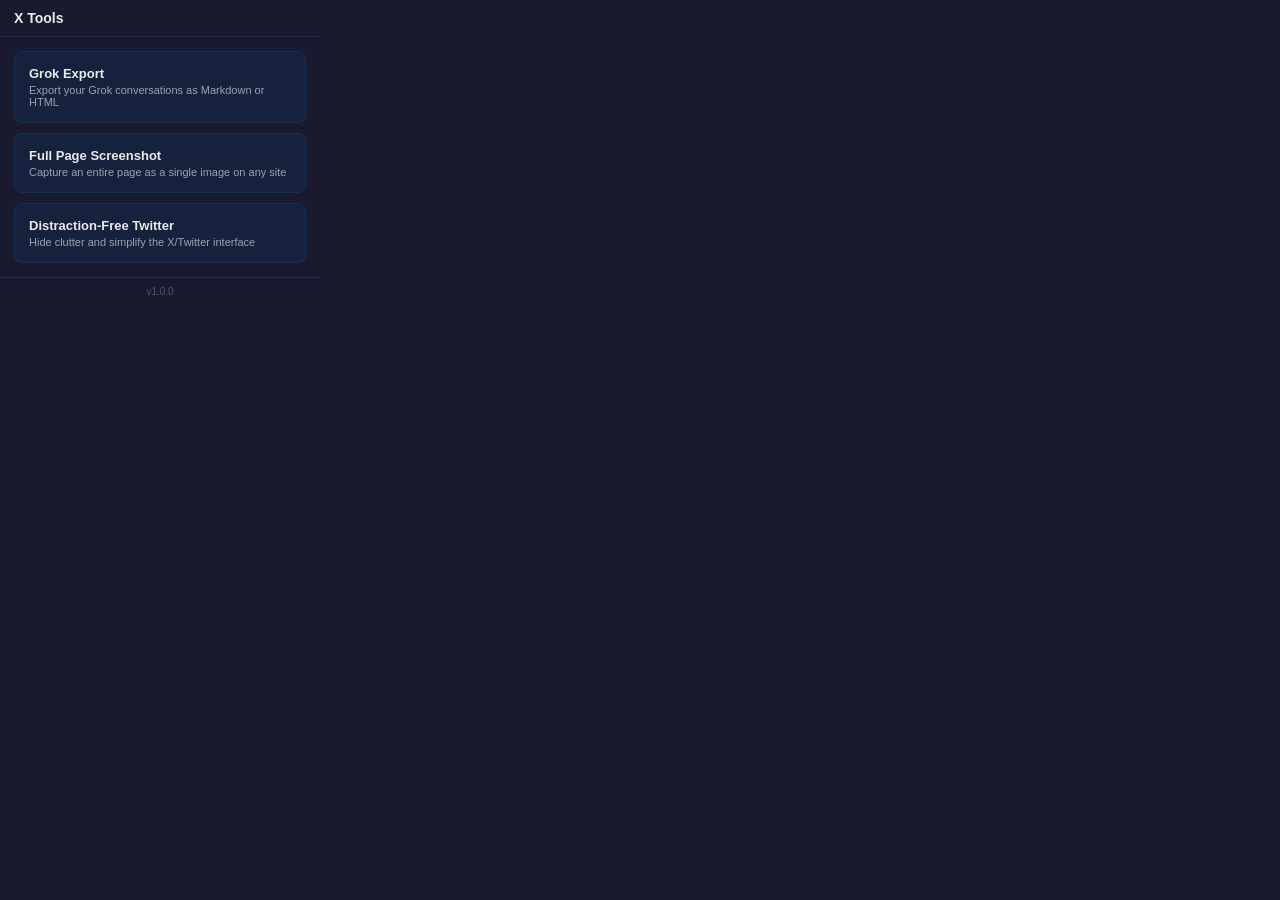
==== popup.html @ 4cca1361 "Redesign Grok export: queue-based multi-conversation batch export - Grok export now accumulates conv" ====
<!DOCTYPE html>
<html>
  <head>
    <meta charset="utf-8" />
    <style>
      * { box-sizing: border-box; margin: 0; padding: 0; }
      body {
        width: 320px;
        font-family: -apple-system, BlinkMacSystemFont, "Segoe UI", Roboto, sans-serif;
        background: #1a1a2e;
        color: #eaeaea;
        font-size: 13px;
      }
      .page { display: none; }
      .page.active { display: block; }

      .topbar {
        display: flex; align-items: center; gap: 8px;
        padding: 10px 14px;
        border-bottom: 1px solid #0f3460;
      }
      .back-btn {
        background: none; border: none; color: #a0a0b0; cursor: pointer;
        font-size: 16px; padding: 2px 6px; border-radius: 4px;
      }
      .back-btn:hover { color: #eaeaea; background: #16213e; }
      .topbar h1 { font-size: 14px; font-weight: 600; }

      .home-cards {
        padding: 14px;
        display: flex; flex-direction: column; gap: 10px;
      }
      .home-card {
        background: #16213e;
        border: 1px solid #0f3460;
        border-radius: 8px;
        padding: 14px;
        cursor: pointer;
        transition: border-color 0.15s;
      }
      .home-card:hover { border-color: #e94560; }
      .home-card h2 { font-size: 13px; font-weight: 600; margin-bottom: 3px; }
      .home-card p { font-size: 11px; color: #a0a0b0; }

      .status {
        padding: 10px 14px;
        font-size: 12px;
        color: #a0a0b0;
        display: flex; align-items: center; gap: 6px;
      }
      .dot { width: 6px; height: 6px; border-radius: 50%; flex-shrink: 0; }
      .dot.active { background: #22c55e; }
      .dot.inactive { background: #ef4444; }

      .actions {
        padding: 10px 14px;
        display: flex; flex-direction: column; gap: 8px;
      }
      .btn {
        padding: 10px 14px;
        border-radius: 6px;
        border: none;
        cursor: pointer;
        font-size: 13px;
        font-family: inherit;
        transition: all 0.15s ease;
        text-align: left;
      }
      .btn:disabled { opacity: 0.5; cursor: not-allowed; }
      .btn-primary { background: #e94560; color: #fff; }
      .btn-primary:hover:not(:disabled) { background: #d63a52; }
      .btn-secondary { background: #16213e; color: #eaeaea; border: 1px solid #0f3460; }
      .btn-secondary:hover:not(:disabled) { background: #0f3460; }
      .btn-danger { background: #7f1d1d; color: #fca5a5; border: 1px solid #991b1b; }
      .btn-danger:hover:not(:disabled) { background: #991b1b; }
      .btn-debug { background: transparent; color: #a0a0b0; border: 1px solid #333; font-size: 11px; padding: 6px 14px; }

      .progress {
        padding: 8px 14px;
        font-size: 11px;
        color: #a0a0b0;
        display: none;
      }
      .progress-bar {
        width: 100%;
        height: 3px;
        background: #0f3460;
        border-radius: 2px;
        margin-top: 6px;
        overflow: hidden;
      }
      .progress-fill {
        height: 100%;
        background: #e94560;
        border-radius: 2px;
        width: 0%;
        transition: width 0.3s ease;
      }
      .result {
        padding: 8px 14px;
        font-size: 11px;
        color: #22c55e;
        display: none;
      }
      .footer {
        padding: 8px 14px;
        border-top: 1px solid #0f3460;
        font-size: 10px;
        color: #555;
        text-align: center;
      }

      .twitter-toggles {
        padding: 10px 14px;
        display: flex; flex-direction: column; gap: 6px;
      }
      .toggle-group-label {
        font-size: 10px;
        text-transform: uppercase;
        letter-spacing: 0.8px;
        color: #666;
        margin-top: 8px;
        padding-bottom: 4px;
        border-bottom: 1px solid #0f3460;
      }
      .toggle-row {
        display: flex; align-items: center; justify-content: space-between;
        padding: 4px 0;
      }
      .toggle-row span { font-size: 12px; color: #c9c9d9; }
      .toggle-switch {
        position: relative; width: 34px; height: 18px;
      }
      .toggle-switch input {
        opacity: 0; width: 0; height: 0;
      }
      .toggle-slider {
        position: absolute; top: 0; left: 0; right: 0; bottom: 0;
        background: #333; border-radius: 18px; cursor: pointer;
        transition: background 0.2s;
      }
      .toggle-slider::before {
        content: ""; position: absolute;
        width: 14px; height: 14px;
        left: 2px; bottom: 2px;
        background: #888; border-radius: 50%;
        transition: transform 0.2s, background 0.2s;
      }
      .toggle-switch input:checked + .toggle-slider {
        background: #e94560;
      }
      .toggle-switch input:checked + .toggle-slider::before {
        transform: translateX(16px);
        background: #fff;
      }
      .twitter-note {
        padding: 6px 14px;
        font-size: 10px;
        color: #555;
      }
    </style>
  </head>
  <body>

    <div class="page active" id="page-home">
      <div class="topbar">
        <h1>X Tools</h1>
      </div>
      <div class="home-cards">
        <div class="home-card" data-page="page-grok">
          <h2>Grok Export</h2>
          <p>Export your Grok conversations as Markdown or HTML</p>
        </div>
        <div class="home-card" data-page="page-screenshot">
          <h2>Full Page Screenshot</h2>
          <p>Capture an entire page as a single image on any site</p>
        </div>
        <div class="home-card" data-page="page-twitter">
          <h2>Distraction-Free Twitter</h2>
          <p>Hide clutter and simplify the X/Twitter interface</p>
        </div>
      </div>
      <div class="footer">v1.0.0</div>
    </div>

    <div class="page" id="page-grok">
      <div class="topbar">
        <button class="back-btn" data-page="page-home">&larr;</button>
        <h1>Grok Export</h1>
      </div>
      <div class="status">
        <span class="dot" id="grok-dot"></span>
        <span id="grok-status">Detecting...</span>
      </div>
      <div class="actions" id="grok-actions" style="display:none;">
        <button class="btn btn-primary" id="btn-grok-scan">Scan Conversation</button>
      </div>
      <div class="twitter-note" id="grok-note" style="display:none;">Navigate to x.com/i/grok and open a conversation first.</div>

      <div id="grok-queue" style="display:none;">
        <div class="status" style="border-top:1px solid #0f3460; padding-top:8px;">
          <span id="grok-queue-label" style="font-size:12px;color:#a0a0b0;"></span>
        </div>
        <div id="grok-queue-list" style="padding:0 14px 6px; max-height:120px; overflow-y:auto;"></div>
        <div class="actions">
          <button class="btn btn-primary" id="btn-grok-export">Export All</button>
          <button class="btn btn-danger" id="btn-grok-clear">Clear Queue</button>
        </div>
      </div>

      <div class="result" id="grok-error" style="display:none; color:#ef4444; padding:8px 14px;"></div>
      <div class="result" id="grok-success" style="display:none; padding:8px 14px;"></div>
    </div>

    <div class="page" id="page-screenshot">
      <div class="topbar">
        <button class="back-btn" data-page="page-home">&larr;</button>
        <h1>Full Page Screenshot</h1>
      </div>
      <div class="actions">
        <button class="btn btn-primary" id="btn-screenshot">Capture Current Page</button>
      </div>
      <div class="progress" id="ss-progress">
        <span id="ss-progress-text">Working...</span>
        <div class="progress-bar"><div class="progress-fill" id="ss-progress-fill"></div></div>
      </div>
      <div class="result" id="ss-result"></div>
    </div>

    <div class="page" id="page-twitter">
      <div class="topbar">
        <button class="back-btn" data-page="page-home">&larr;</button>
        <h1>Distraction-Free Twitter</h1>
        <label class="toggle-switch" style="margin-left:auto;"><input type="checkbox" id="twitter-master" data-key="enabled"><span class="toggle-slider"></span></label>
      </div>
      <div class="twitter-note">Toggles apply instantly. Changes are saved automatically.</div>
      <div class="twitter-toggles" id="twitter-toggles">
        <div class="toggle-group-label">Timeline</div>
        <div class="toggle-row">
          <span>Default to Following tab</span>
          <label class="toggle-switch"><input type="checkbox" data-key="followingDefault"><span class="toggle-slider"></span></label>
        </div>
        <div class="toggle-row">
          <span>Hide "For You" tab</span>
          <label class="toggle-switch"><input type="checkbox" data-key="hideForYou"><span class="toggle-slider"></span></label>
        </div>
        <div class="toggle-row">
          <span>Hide suggested content</span>
          <label class="toggle-switch"><input type="checkbox" data-key="hideSuggested"><span class="toggle-slider"></span></label>
        </div>
        <div class="toggle-row">
          <span>Hide "Discover more"</span>
          <label class="toggle-switch"><input type="checkbox" data-key="hideDiscoverMore"><span class="toggle-slider"></span></label>
        </div>
        <div class="toggle-row">
          <span>Hide inline prompts</span>
          <label class="toggle-switch"><input type="checkbox" data-key="hideInlinePrompts"><span class="toggle-slider"></span></label>
        </div>

        <div class="toggle-group-label">Layout</div>
        <div class="toggle-row">
          <span>Hide entire sidebar</span>
          <label class="toggle-switch"><input type="checkbox" data-key="hideSidebar"><span class="toggle-slider"></span></label>
        </div>
        <div class="toggle-row">
          <span>Center content</span>
          <label class="toggle-switch"><input type="checkbox" data-key="centerContent"><span class="toggle-slider"></span></label>
        </div>
        <div class="toggle-row">
          <span>Hide trending section</span>
          <label class="toggle-switch"><input type="checkbox" data-key="hideTrending"><span class="toggle-slider"></span></label>
        </div>
        <div class="toggle-row">
          <span>Hide "Who to follow"</span>
          <label class="toggle-switch"><input type="checkbox" data-key="hideWhoToFollow"><span class="toggle-slider"></span></label>
        </div>

        <div class="toggle-group-label">Floating Elements</div>
        <div class="toggle-row">
          <span>Hide floating chat (DM)</span>
          <label class="toggle-switch"><input type="checkbox" data-key="hideFloatingChat"><span class="toggle-slider"></span></label>
        </div>
        <div class="toggle-row">
          <span>Hide Grok floating button</span>
          <label class="toggle-switch"><input type="checkbox" data-key="hideGrokFab"><span class="toggle-slider"></span></label>
        </div>

        <div class="toggle-group-label">Engagement</div>
        <div class="toggle-row">
          <span>Hide view counts</span>
          <label class="toggle-switch"><input type="checkbox" data-key="hideViews"><span class="toggle-slider"></span></label>
        </div>
        <div class="toggle-row">
          <span>Hide metrics (likes, retweets)</span>
          <label class="toggle-switch"><input type="checkbox" data-key="hideMetrics"><span class="toggle-slider"></span></label>
        </div>
        <div class="toggle-row">
          <span>Hide bookmark button</span>
          <label class="toggle-switch"><input type="checkbox" data-key="hideBookmarkBtn"><span class="toggle-slider"></span></label>
        </div>
        <div class="toggle-row">
          <span>Hide share button</span>
          <label class="toggle-switch"><input type="checkbox" data-key="hideShareBtn"><span class="toggle-slider"></span></label>
        </div>

        <div class="toggle-group-label">Navigation</div>
        <div class="toggle-row">
          <span>Hide X logo</span>
          <label class="toggle-switch"><input type="checkbox" data-key="hideXLogo"><span class="toggle-slider"></span></label>
        </div>
        <div class="toggle-row">
          <span>Hide Bookmarks</span>
          <label class="toggle-switch"><input type="checkbox" data-key="hideBookmarksNav"><span class="toggle-slider"></span></label>
        </div>
        <div class="toggle-row">
          <span>Hide Grok</span>
          <label class="toggle-switch"><input type="checkbox" data-key="hideGrokNav"><span class="toggle-slider"></span></label>
        </div>
        <div class="toggle-row">
          <span>Hide Jobs</span>
          <label class="toggle-switch"><input type="checkbox" data-key="hideJobsNav"><span class="toggle-slider"></span></label>
        </div>
        <div class="toggle-row">
          <span>Hide Communities</span>
          <label class="toggle-switch"><input type="checkbox" data-key="hideCommunitiesNav"><span class="toggle-slider"></span></label>
        </div>
        <div class="toggle-row">
          <span>Hide Articles</span>
          <label class="toggle-switch"><input type="checkbox" data-key="hideArticlesNav" checked><span class="toggle-slider"></span></label>
        </div>
        <div class="toggle-row">
          <span>Hide Premium upsells</span>
          <label class="toggle-switch"><input type="checkbox" data-key="hidePremiumUpsells"><span class="toggle-slider"></span></label>
        </div>
        <div class="toggle-row">
          <span>Hide premium blue checks</span>
          <label class="toggle-switch"><input type="checkbox" data-key="hideBlueChecks"><span class="toggle-slider"></span></label>
        </div>
        <div style="padding: 10px 14px;">
          <button class="btn btn-debug" id="btn-twitter-scan" style="width:100%;">Scan Twitter DOM</button>
        </div>
      </div>
    </div>

    <script src="popup.js"></script>
  </body>
</html>
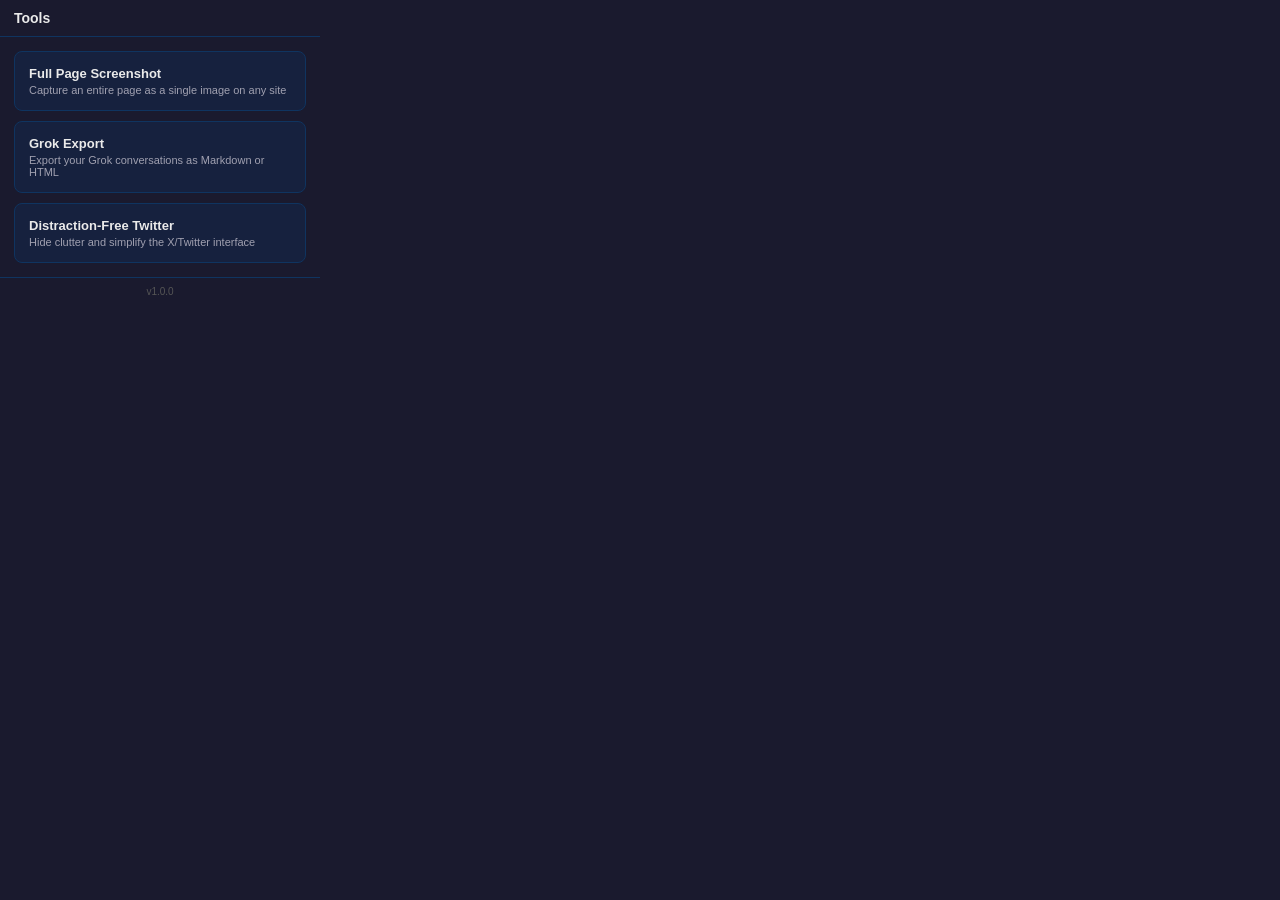
==== commit 1d670858: "Rename extension to Tools; move Full Page Screenshot to top Co-Authored-By: Claude Opus 4.8 <noreply" ====
--- a/popup.html
+++ b/popup.html
@@ -164,16 +164,16 @@
 
     <div class="page active" id="page-home">
       <div class="topbar">
-        <h1>X Tools</h1>
+        <h1>Tools</h1>
       </div>
       <div class="home-cards">
+        <div class="home-card" data-page="page-screenshot">
+          <h2>Full Page Screenshot</h2>
+          <p>Capture an entire page as a single image on any site</p>
+        </div>
         <div class="home-card" data-page="page-grok">
           <h2>Grok Export</h2>
           <p>Export your Grok conversations as Markdown or HTML</p>
-        </div>
-        <div class="home-card" data-page="page-screenshot">
-          <h2>Full Page Screenshot</h2>
-          <p>Capture an entire page as a single image on any site</p>
         </div>
         <div class="home-card" data-page="page-twitter">
           <h2>Distraction-Free Twitter</h2>
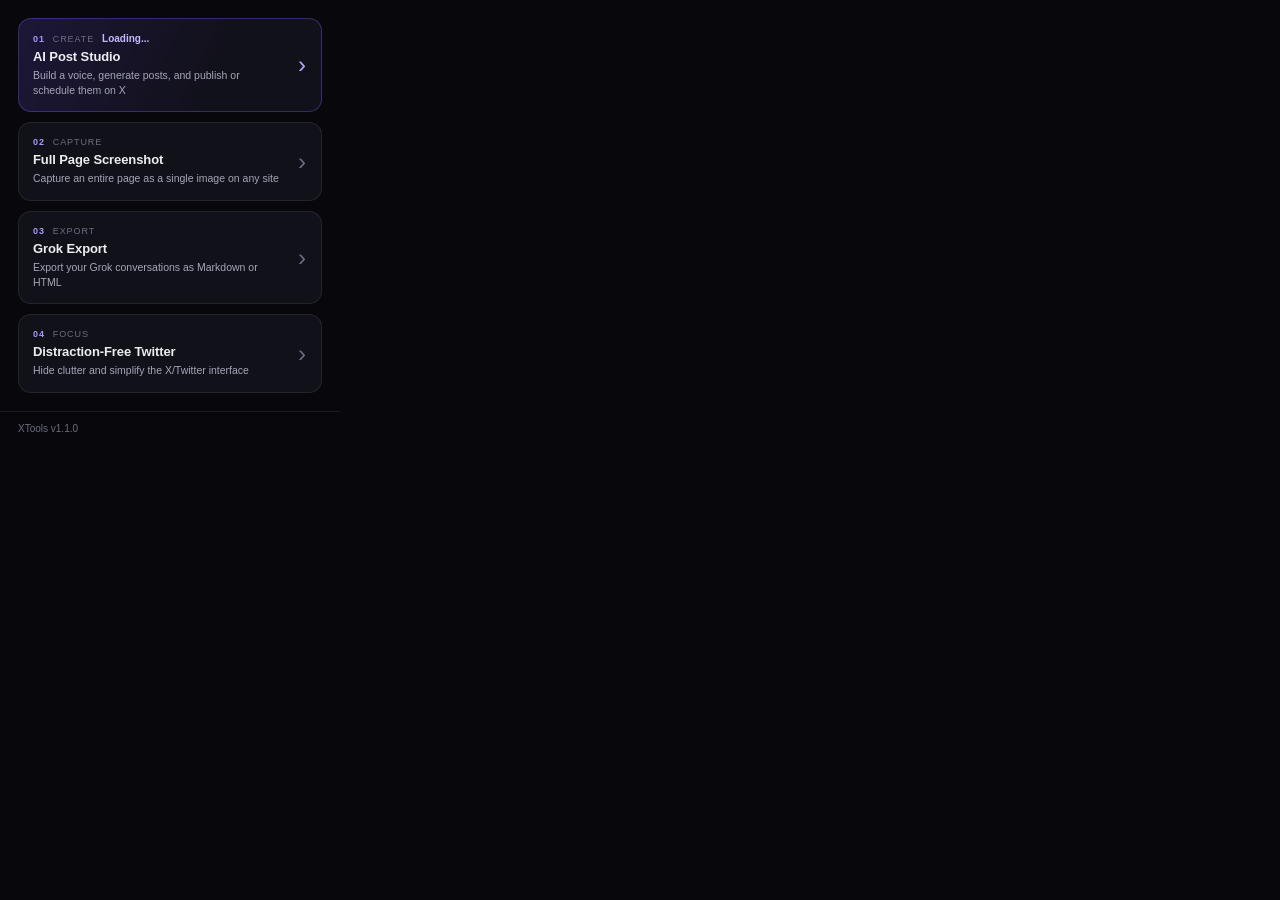
==== commit 94a26684: "feat: merge AI Post Studio" ====
--- a/popup.html
+++ b/popup.html
@@ -3,131 +3,156 @@
   <head>
     <meta charset="utf-8" />
     <style>
+      :root {
+        --bg: #08080c;
+        --surface: #111119;
+        --surface-raised: #171722;
+        --border: rgba(255, 255, 255, 0.08);
+        --border-strong: rgba(255, 255, 255, 0.16);
+        --text: #ececf1;
+        --text-dim: #a6a6b8;
+        --text-faint: #6c6c80;
+        --accent: #7c5cff;
+        --accent-soft: rgba(124, 92, 255, 0.14);
+        --danger: #e55b72;
+      }
       * { box-sizing: border-box; margin: 0; padding: 0; }
       body {
-        width: 320px;
-        font-family: -apple-system, BlinkMacSystemFont, "Segoe UI", Roboto, sans-serif;
-        background: #1a1a2e;
-        color: #eaeaea;
-        font-size: 13px;
-      }
-      .page { display: none; }
+        width: 340px;
+        max-width: 340px;
+        overflow-x: hidden;
+        font-family: -apple-system, BlinkMacSystemFont, "Inter", "Segoe UI", sans-serif;
+        background: var(--bg);
+        color: var(--text);
+        font-size: 12px;
+        -webkit-font-smoothing: antialiased;
+      }
+      .page { display: none; max-width: 340px; overflow-x: hidden; }
       .page.active { display: block; }
 
-      .topbar {
-        display: flex; align-items: center; gap: 8px;
-        padding: 10px 14px;
-        border-bottom: 1px solid #0f3460;
-      }
+      .topbar { display: flex; align-items: center; gap: 8px; min-height: 54px; padding: 12px 18px; border-bottom: 1px solid var(--border); background: rgba(17, 17, 25, 0.72); }
       .back-btn {
-        background: none; border: none; color: #a0a0b0; cursor: pointer;
-        font-size: 16px; padding: 2px 6px; border-radius: 4px;
-      }
-      .back-btn:hover { color: #eaeaea; background: #16213e; }
-      .topbar h1 { font-size: 14px; font-weight: 600; }
-
+        background: var(--surface-raised); border: 1px solid var(--border); color: var(--text-dim); cursor: pointer;
+        font-size: 16px; width: 28px; height: 28px; border-radius: 8px;
+      }
+      .back-btn:hover { color: var(--text); border-color: var(--border-strong); }
+      .topbar h1 { font-size: 13px; font-weight: 700; letter-spacing: 0.1px; }
       .home-cards {
-        padding: 14px;
+        padding: 18px;
         display: flex; flex-direction: column; gap: 10px;
       }
       .home-card {
-        background: #16213e;
-        border: 1px solid #0f3460;
-        border-radius: 8px;
-        padding: 14px;
+        position: relative;
+        min-height: 70px;
+        background: var(--surface);
+        border: 1px solid var(--border);
+        border-radius: 13px;
+        padding: 14px 38px 14px 14px;
         cursor: pointer;
-        transition: border-color 0.15s;
-      }
-      .home-card:hover { border-color: #e94560; }
-      .home-card h2 { font-size: 13px; font-weight: 600; margin-bottom: 3px; }
-      .home-card p { font-size: 11px; color: #a0a0b0; }
+        transition: border-color 0.15s, background 0.15s, transform 0.15s;
+        overflow: hidden;
+      }
+      .home-card::after { content: "›"; position: absolute; right: 15px; top: 50%; transform: translateY(-50%); color: var(--text-faint); font-size: 24px; font-weight: 300; }
+      .home-card:hover { border-color: var(--border-strong); background: var(--surface-raised); transform: translateY(-1px); }
+      .home-card.featured { border-color: rgba(124, 92, 255, 0.35); background: linear-gradient(115deg, rgba(124, 92, 255, 0.18), var(--surface) 68%); }
+      .home-card.featured::after { color: #b5a5ff; }
+      .tool-label { display: flex; align-items: center; gap: 8px; font-size: 9px; text-transform: uppercase; letter-spacing: 0.9px; color: var(--text-faint); margin-bottom: 5px; }
+      .tool-label b { color: #a998ff; font-weight: 700; }
+      .tool-stats { color: #c4b9ff; font-size: 10px; font-weight: 600; letter-spacing: 0; text-transform: none; }
+      .home-card h2 { font-size: 13px; font-weight: 700; margin-bottom: 4px; letter-spacing: -0.1px; }
+      .home-card p { font-size: 10.5px; color: var(--text-dim); line-height: 1.4; }
 
       .status {
-        padding: 10px 14px;
-        font-size: 12px;
-        color: #a0a0b0;
+        padding: 12px 18px;
+        font-size: 11px;
+        color: var(--text-dim);
         display: flex; align-items: center; gap: 6px;
       }
       .dot { width: 6px; height: 6px; border-radius: 50%; flex-shrink: 0; }
-      .dot.active { background: #22c55e; }
-      .dot.inactive { background: #ef4444; }
+      .dot.active { background: #34d399; box-shadow: 0 0 0 3px rgba(52, 211, 153, 0.12); }
+      .dot.inactive { background: var(--danger); }
 
       .actions {
-        padding: 10px 14px;
+        padding: 10px 18px;
         display: flex; flex-direction: column; gap: 8px;
       }
       .btn {
-        padding: 10px 14px;
-        border-radius: 6px;
+        padding: 10px 12px;
+        border-radius: 9px;
         border: none;
         cursor: pointer;
-        font-size: 13px;
+        font-size: 12px;
+        font-weight: 650;
         font-family: inherit;
         transition: all 0.15s ease;
         text-align: left;
+        max-width: 100%;
+        overflow: hidden;
+        text-overflow: ellipsis;
+        white-space: nowrap;
       }
       .btn:disabled { opacity: 0.5; cursor: not-allowed; }
-      .btn-primary { background: #e94560; color: #fff; }
-      .btn-primary:hover:not(:disabled) { background: #d63a52; }
-      .btn-secondary { background: #16213e; color: #eaeaea; border: 1px solid #0f3460; }
-      .btn-secondary:hover:not(:disabled) { background: #0f3460; }
-      .btn-danger { background: #7f1d1d; color: #fca5a5; border: 1px solid #991b1b; }
-      .btn-danger:hover:not(:disabled) { background: #991b1b; }
-      .btn-debug { background: transparent; color: #a0a0b0; border: 1px solid #333; font-size: 11px; padding: 6px 14px; }
+      .btn-primary { background: var(--accent); color: #fff; box-shadow: 0 8px 18px -9px rgba(124, 92, 255, 1); }
+      .btn-primary:hover:not(:disabled) { background: #8b70ff; }
+      .btn-secondary { background: var(--surface); color: var(--text); border: 1px solid var(--border); }
+      .btn-secondary:hover:not(:disabled) { background: var(--surface-raised); border-color: var(--border-strong); }
+      .btn-danger { background: rgba(229, 91, 114, 0.11); color: #f1a5b3; border: 1px solid rgba(229, 91, 114, 0.24); }
+      .btn-danger:hover:not(:disabled) { background: rgba(229, 91, 114, 0.19); }
+      .btn-debug { background: transparent; color: var(--text-faint); border: 1px solid var(--border); font-size: 10px; padding: 7px 12px; }
 
       .progress {
-        padding: 8px 14px;
+        padding: 8px 18px;
         font-size: 11px;
-        color: #a0a0b0;
+        color: var(--text-dim);
         display: none;
       }
       .progress-bar {
         width: 100%;
         height: 3px;
-        background: #0f3460;
+        background: var(--surface-raised);
         border-radius: 2px;
         margin-top: 6px;
         overflow: hidden;
       }
       .progress-fill {
         height: 100%;
-        background: #e94560;
+        background: var(--accent);
         border-radius: 2px;
         width: 0%;
         transition: width 0.3s ease;
       }
       .result {
-        padding: 8px 14px;
+        padding: 8px 18px;
         font-size: 11px;
-        color: #22c55e;
+        color: #65d8aa;
         display: none;
       }
       .footer {
-        padding: 8px 14px;
-        border-top: 1px solid #0f3460;
+        padding: 11px 18px;
+        border-top: 1px solid var(--border);
         font-size: 10px;
-        color: #555;
-        text-align: center;
+        color: var(--text-faint);
+        text-align: left;
       }
 
       .twitter-toggles {
-        padding: 10px 14px;
+        padding: 10px 18px 16px;
         display: flex; flex-direction: column; gap: 6px;
       }
       .toggle-group-label {
         font-size: 10px;
         text-transform: uppercase;
         letter-spacing: 0.8px;
-        color: #666;
+        color: var(--text-faint);
         margin-top: 8px;
         padding-bottom: 4px;
-        border-bottom: 1px solid #0f3460;
+        border-bottom: 1px solid var(--border);
       }
       .toggle-row {
         display: flex; align-items: center; justify-content: space-between;
         padding: 4px 0;
       }
-      .toggle-row span { font-size: 12px; color: #c9c9d9; }
+      .toggle-row span { font-size: 11px; color: var(--text-dim); }
       .toggle-switch {
         position: relative; width: 34px; height: 18px;
       }
@@ -136,51 +161,56 @@
       }
       .toggle-slider {
         position: absolute; top: 0; left: 0; right: 0; bottom: 0;
-        background: #333; border-radius: 18px; cursor: pointer;
+        background: #2a2a37; border-radius: 18px; cursor: pointer;
         transition: background 0.2s;
       }
       .toggle-slider::before {
         content: ""; position: absolute;
         width: 14px; height: 14px;
         left: 2px; bottom: 2px;
-        background: #888; border-radius: 50%;
+        background: #858596; border-radius: 50%;
         transition: transform 0.2s, background 0.2s;
       }
       .toggle-switch input:checked + .toggle-slider {
-        background: #e94560;
+        background: var(--accent);
       }
       .toggle-switch input:checked + .toggle-slider::before {
         transform: translateX(16px);
         background: #fff;
       }
       .twitter-note {
-        padding: 6px 14px;
+        padding: 6px 18px;
         font-size: 10px;
-        color: #555;
+        color: var(--text-faint);
       }
     </style>
   </head>
   <body>
 
     <div class="page active" id="page-home">
-      <div class="topbar">
-        <h1>Tools</h1>
-      </div>
       <div class="home-cards">
+        <div class="home-card featured" id="btn-ai-post-studio">
+          <div class="tool-label"><b>01</b> Create <span class="tool-stats" id="ai-post-studio-stats">Loading...</span></div>
+          <h2>AI Post Studio</h2>
+          <p>Build a voice, generate posts, and publish or schedule them on X</p>
+        </div>
         <div class="home-card" data-page="page-screenshot">
+          <div class="tool-label"><b>02</b> Capture</div>
           <h2>Full Page Screenshot</h2>
           <p>Capture an entire page as a single image on any site</p>
         </div>
         <div class="home-card" data-page="page-grok">
+          <div class="tool-label"><b>03</b> Export</div>
           <h2>Grok Export</h2>
           <p>Export your Grok conversations as Markdown or HTML</p>
         </div>
         <div class="home-card" data-page="page-twitter">
+          <div class="tool-label"><b>04</b> Focus</div>
           <h2>Distraction-Free Twitter</h2>
           <p>Hide clutter and simplify the X/Twitter interface</p>
         </div>
       </div>
-      <div class="footer">v1.0.0</div>
+      <div class="footer">XTools v1.1.0</div>
     </div>
 
     <div class="page" id="page-grok">
@@ -193,23 +223,29 @@
         <span id="grok-status">Detecting...</span>
       </div>
       <div class="actions" id="grok-actions" style="display:none;">
-        <button class="btn btn-primary" id="btn-grok-scan">Scan Conversation</button>
+        <button class="btn btn-primary" id="btn-grok-export-history">Export History</button>
+        <button class="btn btn-secondary" id="btn-grok-scan">Scan Conversation</button>
+        <button class="btn btn-danger" id="btn-grok-delete-all">Delete All Chats</button>
       </div>
       <div class="twitter-note" id="grok-note" style="display:none;">Navigate to x.com/i/grok and open a conversation first.</div>
 
       <div id="grok-queue" style="display:none;">
-        <div class="status" style="border-top:1px solid #0f3460; padding-top:8px;">
-          <span id="grok-queue-label" style="font-size:12px;color:#a0a0b0;"></span>
+        <div class="status" style="border-top:1px solid var(--border); padding-top:8px;">
+          <span id="grok-queue-label" style="font-size:12px;color:var(--text-dim);"></span>
         </div>
         <div id="grok-queue-list" style="padding:0 14px 6px; max-height:120px; overflow-y:auto;"></div>
         <div class="actions">
-          <button class="btn btn-primary" id="btn-grok-export">Export All</button>
+          <button class="btn btn-primary" id="btn-grok-export">Download Queue</button>
           <button class="btn btn-danger" id="btn-grok-clear">Clear Queue</button>
         </div>
       </div>
 
-      <div class="result" id="grok-error" style="display:none; color:#ef4444; padding:8px 14px;"></div>
+      <div class="result" id="grok-error" style="display:none; color:var(--danger); padding:8px 18px;"></div>
       <div class="result" id="grok-success" style="display:none; padding:8px 14px;"></div>
+
+      <div class="actions">
+        <button class="btn btn-debug" id="btn-grok-debug" style="width:100%;">Dump DOM (debug)</button>
+      </div>
     </div>
 
     <div class="page" id="page-screenshot">
@@ -267,6 +303,10 @@
           <label class="toggle-switch"><input type="checkbox" data-key="centerContent"><span class="toggle-slider"></span></label>
         </div>
         <div class="toggle-row">
+          <span>Keep sidebar left</span>
+          <label class="toggle-switch"><input type="checkbox" data-key="keepSidebarLeft"><span class="toggle-slider"></span></label>
+        </div>
+        <div class="toggle-row">
           <span>Hide trending section</span>
           <label class="toggle-switch"><input type="checkbox" data-key="hideTrending"><span class="toggle-slider"></span></label>
         </div>
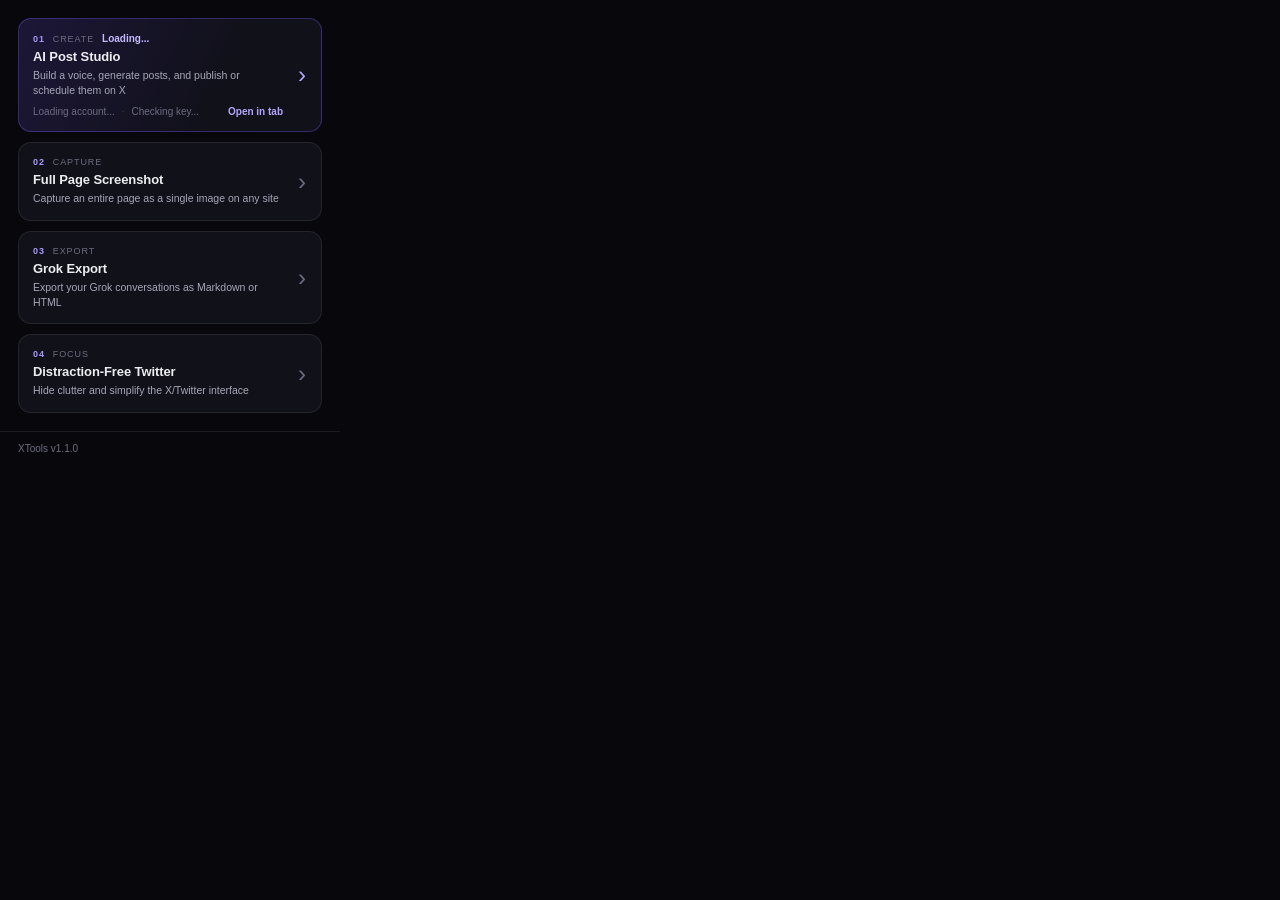
==== commit 4b6df31b: "feat: add Pith migration flow" ====
--- a/popup.html
+++ b/popup.html
@@ -59,6 +59,10 @@
       .tool-label { display: flex; align-items: center; gap: 8px; font-size: 9px; text-transform: uppercase; letter-spacing: 0.9px; color: var(--text-faint); margin-bottom: 5px; }
       .tool-label b { color: #a998ff; font-weight: 700; }
       .tool-stats { color: #c4b9ff; font-size: 10px; font-weight: 600; letter-spacing: 0; text-transform: none; }
+      .studio-meta { display: flex; align-items: center; gap: 7px; margin-top: 9px; color: var(--text-faint); font-size: 10px; }
+      .studio-meta .sep { color: rgba(255, 255, 255, 0.18); }
+      .studio-tab { margin-left: auto; padding: 0; border: 0; background: transparent; color: #b5a5ff; cursor: pointer; font: inherit; font-weight: 650; }
+      .studio-tab:hover { color: #d1c8ff; }
       .home-card h2 { font-size: 13px; font-weight: 700; margin-bottom: 4px; letter-spacing: -0.1px; }
       .home-card p { font-size: 10.5px; color: var(--text-dim); line-height: 1.4; }
 
@@ -193,6 +197,12 @@
           <div class="tool-label"><b>01</b> Create <span class="tool-stats" id="ai-post-studio-stats">Loading...</span></div>
           <h2>AI Post Studio</h2>
           <p>Build a voice, generate posts, and publish or schedule them on X</p>
+          <div class="studio-meta">
+            <span id="ai-post-studio-account">Loading account...</span>
+            <span class="sep">·</span>
+            <span id="ai-post-studio-key">Checking key...</span>
+            <button class="studio-tab" id="btn-ai-post-studio-tab">Open in tab</button>
+          </div>
         </div>
         <div class="home-card" data-page="page-screenshot">
           <div class="tool-label"><b>02</b> Capture</div>
